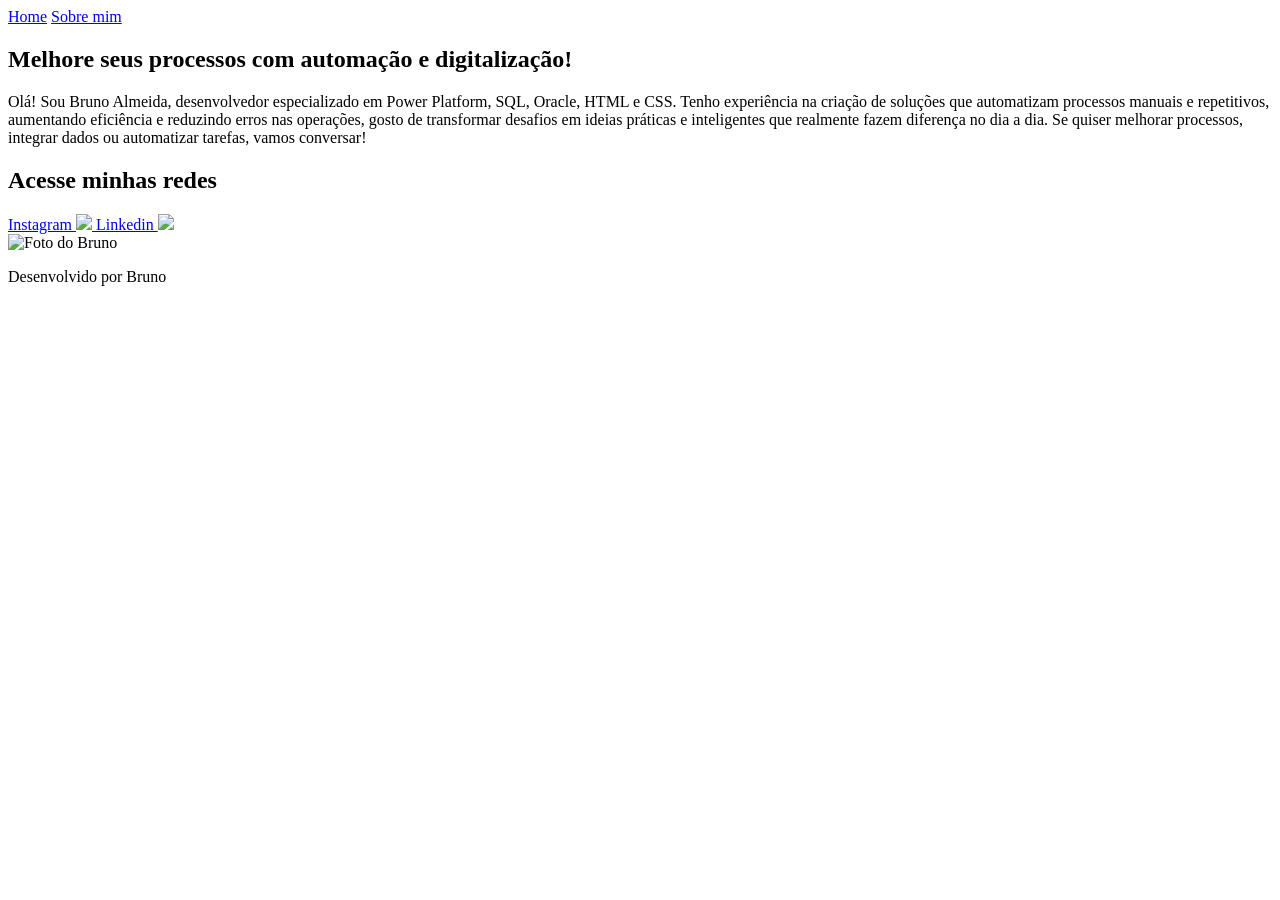
==== index.html @ 61e94e37 "Add files via upload" ====
<!DOCTYPE html>
<html lang="pt-br">
<head>
    <meta charset="UTF-8">
    <meta http-equiv="X-UA-Compatible " content="IE=edge">
    <meta name="viewport" content="width=device-width, initial-scale=1.0">
    <title>Portifolio</title>
    <link rel="stylesheet" href="./style/style.css">
</head>
<body>
    <header class="cabecalho">
        <nav class="cabecalho__menu">
            <a class="cabecalho__menu__link" href="index.html">Home</a>
            <a class="cabecalho__menu__link" href="about.html">Sobre mim</a>

        </nav>

    </header> 
    <main class="apresentacao">
        <section class="apresentacao__conteudo">
            <h1 class="apresentacao__conteudo__titulo">Melhore seus processos <strong class="titulo-destaque">  com automação e digitalização!</strong></h1>  
            <p class="apresentacao__conteudo__texto">Olá! Sou Bruno Almeida, desenvolvedor especializado em Power Platform, SQL, Oracle, HTML e CSS. Tenho experiência na criação de soluções que automatizam processos manuais e repetitivos, aumentando eficiência e reduzindo erros nas operações, gosto de transformar desafios em ideias práticas e inteligentes que realmente fazem diferença no dia a dia. Se quiser melhorar processos, integrar dados ou automatizar tarefas, vamos conversar!</p> 
            <div class="apresentacao__links">
                <h2 class="apresentacao__links__subtitulo">Acesse minhas redes</h2>
            <a class="apresentacao__links__navegacao" href="http://instagram.com/brunooalm">Instagram
                <img src="./assets/instagram.png">
            </a>
            <a class="apresentacao__links__navegacao" href="http://www.linkedin.com/in/bruno-almeida-693142241">Linkedin
                <img src="./assets/linkedin.png">
            </a>
            </div>
        </section>
        <img class="minhaimag" src="./assets/Minha Img.jpeg" alt="Foto do Bruno">

    </main>
    <footer class="rodape">
        <p>Desenvolvido por Bruno</p>
    </footer>
</body>
</html>
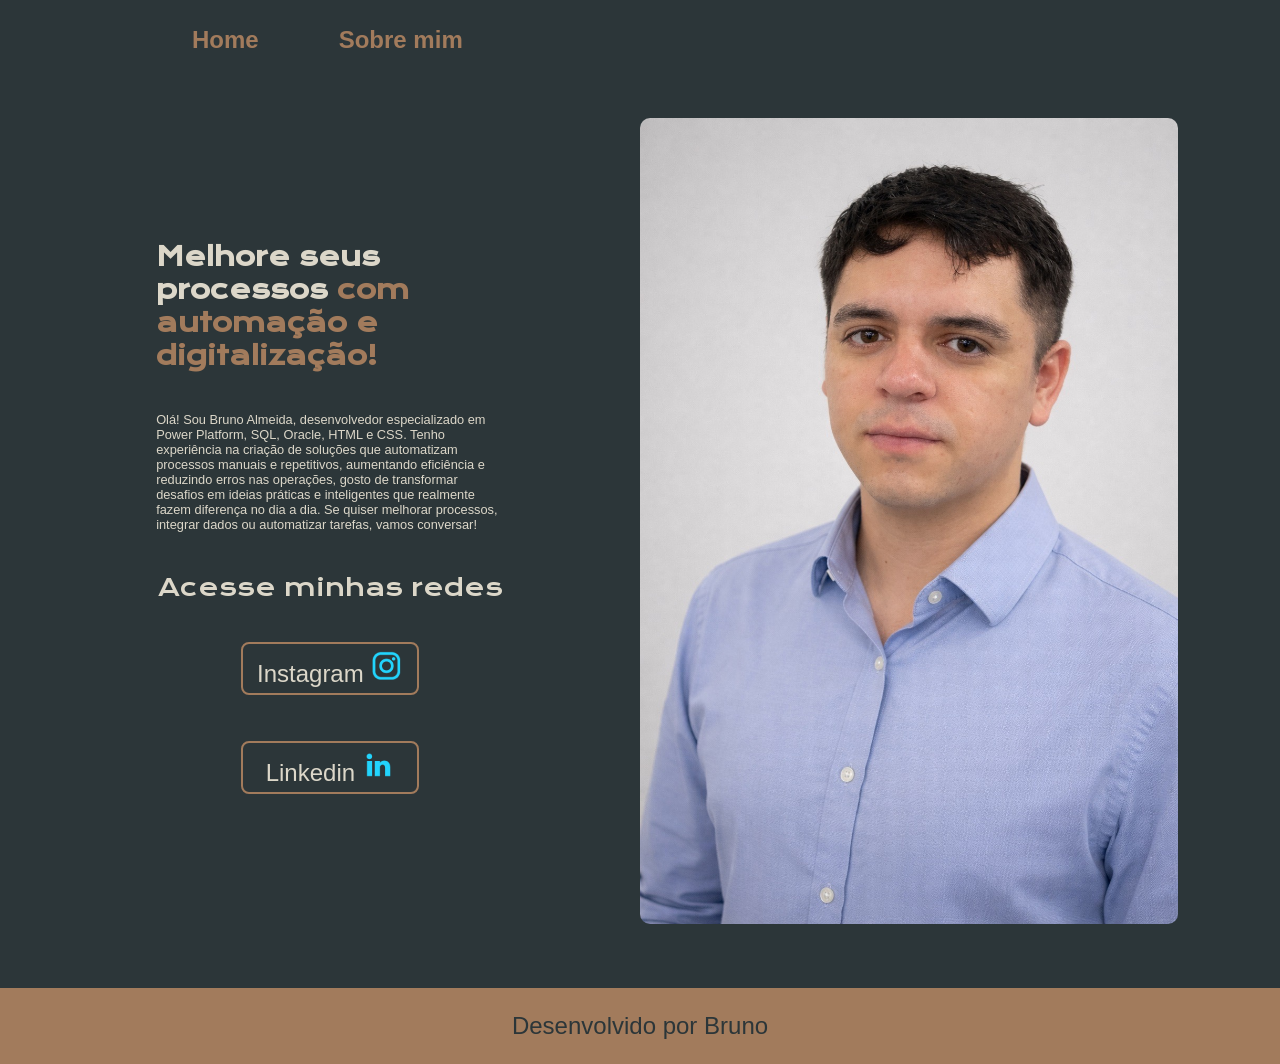
==== commit 449a3f4d: "Fix image file extension in index.html Updated image file name from 'Minha Img.jpeg' to 'Minha Img.j" ====
--- a/index.html
+++ b/index.html
@@ -30,11 +30,12 @@
             </a>
             </div>
         </section>
-        <img class="minhaimag" src="./assets/Minha Img.jpeg" alt="Foto do Bruno">
+        <img class="minhaimag" src="./assets/Minha Img.jpg" alt="Foto do Bruno">
 
     </main>
     <footer class="rodape">
         <p>Desenvolvido por Bruno</p>
     </footer>
 </body>
-</html>+
+</html>
--- a/style/style.css
+++ b/style/style.css
@@ -0,0 +1,146 @@
+@import url('https://fonts.googleapis.com/css2?family=Krona+One&family=Montserrat:ital,wght@0,100..900;1,100..900&display=swap');
+
+:root {
+    --cor-primaria: #2c3639;
+    --cor-secundaria: #dcd7c9;
+    --cor-terciaria: #a27b5c;
+    --cor-hover: darkgray;
+
+    --font-primaria:'Krona One', sans-serif;
+    --font-secundaria: 'Monteserrat', sans-serif;
+}
+
+* {
+
+    margin: 0;
+    padding: 0;
+
+}
+
+body{
+    /* height: 100vh; */
+    box-sizing: border-box;
+    background-color: var(--cor-primaria);
+    color: var(--cor-secundaria);
+}
+
+.titulo-destaque {
+
+    color: var(--cor-terciaria);
+}
+
+.cabecalho {
+    padding: 2% 0 0 15% ;
+}
+
+.cabecalho__menu {
+    display: flex;
+    gap: 80px;
+}
+
+.cabecalho__menu__link {
+    font-family: var(--font-secundaria);
+    font-size: 1.5rem;
+    font-weight: 600;
+    color: var(--cor-terciaria);
+    text-decoration: none;
+}
+
+
+.apresentacao {
+    padding: 5% 8%;
+    display: flex;
+    align-items: center;
+    justify-content:space-between;
+    gap: 82px;
+
+}
+
+.apresentacao__conteudo {
+    width: 50%;
+    display: flex;
+    flex-direction: column;
+    gap: 40px;
+    margin: 5% 5%;
+}
+
+.apresentacao__conteudo__titulo {
+font-size: 1.6rem;
+font-family: var(--font-primaria);
+}
+
+.apresentacao__conteudo__texto {
+  font-size: 0.8rem; 
+  font-family: var(--font-secundaria);
+}
+
+
+
+.apresentacao__links {
+    display: flex;
+    flex-direction:column;
+    justify-content: space-between;
+    align-items: center;
+    gap: 32px;
+
+}
+
+
+.apresentacao__links__subtitulo {
+    font-family: var(--font-primaria);
+    font-weight: 200;
+    font-size: 1.5rem;
+}
+
+.apresentacao__links__navegacao {
+    /* background-color: #22D4FD; */
+    border: 2px solid var(--cor-terciaria);
+    width: 50%;
+    text-align: center;
+    justify-content:space-between;
+    gap: 16px;
+    border-radius: 8px;
+    font-size: 1.5rem;
+    font-weight: 500;
+    padding: 5.5px 0;
+    text-decoration: none;
+    color: var(--cor-secundaria);
+    font-family: var(--font-secundaria);
+    margin: 2% 2%;
+
+}
+.apresentacao__links__link:hover {
+    background-color: var(--cor-hover);
+}
+.rodape {
+    padding: 24px;
+    color: var(--cor-primaria);
+    background-color: var(--cor-terciaria);
+    text-align: center;
+    font-family: var(--font-secundaria);
+    font-size: 1.5rem;
+    font-weight: 400;
+
+}
+.minhaimag {
+    width: 50%;
+    height: auto;
+    border-radius: 10px;
+
+}
+@media (max-width: 1200px){
+.cabecalho {
+    padding: 5%;
+}
+.cabecalho__menu {
+    justify-content: center;
+}
+
+    .apresentacao{
+        flex-direction: column-reverse;
+        padding: 5%;
+    }
+    .apresentacao__conteudo {
+        width: auto;
+    }
+}
